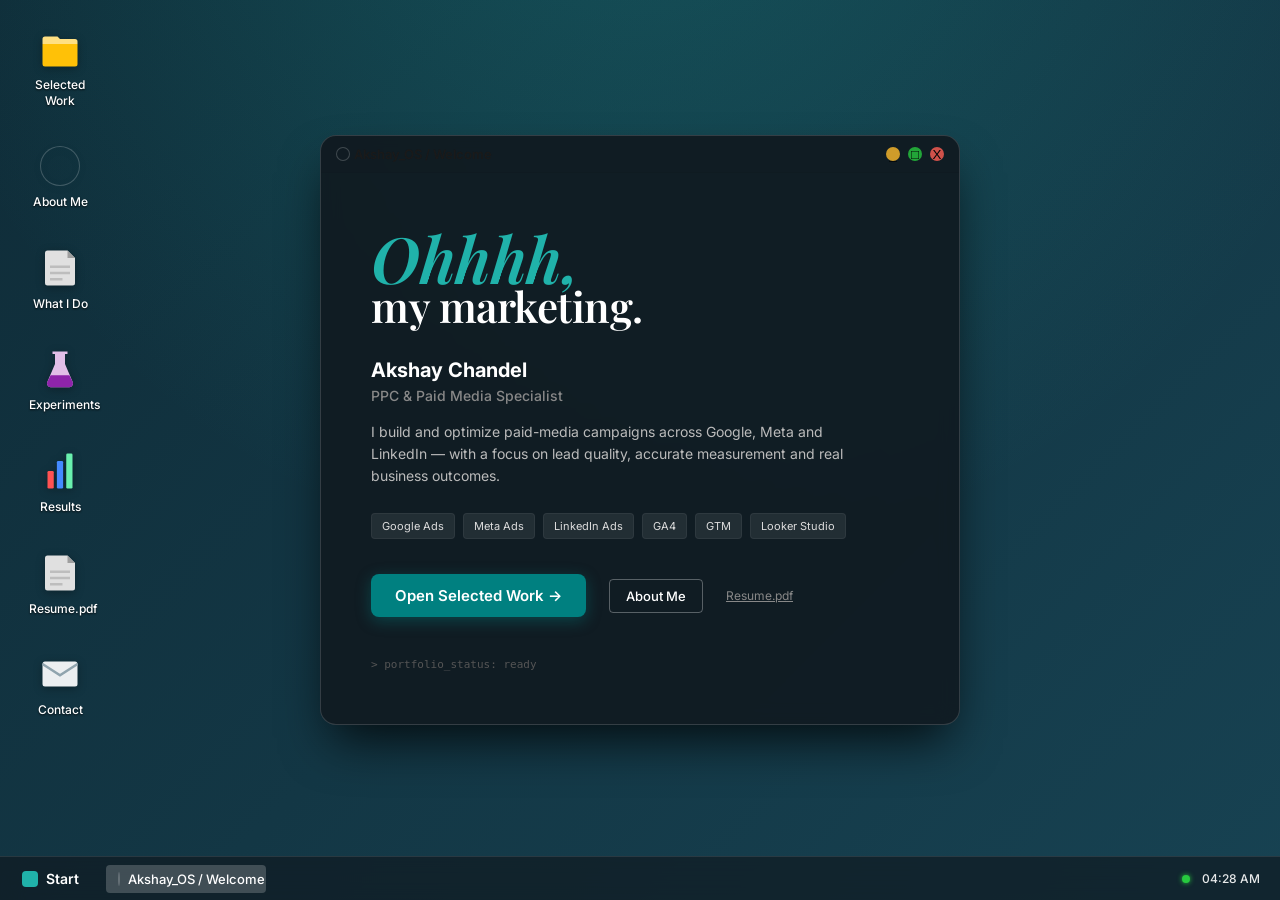
==== index.html @ 132f3310 "Initial commit" ====
<!DOCTYPE html>
<html lang="en">
<head>
  <meta charset="UTF-8">
  <meta name="viewport" content="width=device-width, initial-scale=1.0">
  <title>Akshay Chandel OS — PPC & Paid Media Specialist</title>
  <link rel="stylesheet" href="style.css">
</head>
<body>
  
  <!-- Mobile OS (Hidden on Desktop) -->
  <div id="mobile-os">
    
    <div class="mobile-hero">
      <h1 class="mobile-hero-headline">
        <span class="ohhh">Ohhhh,</span>my marketing.
      </h1>
      <div class="mobile-hero-identity">
        <strong>Akshay Chandel</strong>
        <h3>PPC & Paid Media Specialist</h3>
      </div>
      <p class="mobile-hero-bio">
        I build and optimize paid-media campaigns across Google, Meta and LinkedIn — focused on lead quality, accurate measurement and real business outcomes.
      </p>
      <div class="platform-strip mobile-platform-strip">
        <span>Google Ads</span>
        <span>Meta Ads</span>
        <span>LinkedIn Ads</span>
      </div>
    </div>

    <!-- The Javascript will inject the app icons here -->
    <div id="mobile-app-grid"></div>

    <div class="mobile-dock">
      <button class="dock-btn" id="dock-work">
        <div class="icon-img icon-folder" style="margin: 0 auto; width:24px; height:24px;"></div>
        Work
      </button>
      <button class="dock-btn" id="dock-resume">
        <div class="icon-img icon-file" style="margin: 0 auto; width:24px; height:24px;"></div>
        Resume
      </button>
      <button class="dock-btn" id="dock-contact">
        <div class="icon-img icon-contact" style="margin: 0 auto; width:24px; height:24px;"></div>
        Contact
      </button>
    </div>
  </div>



  <div id="desktop">
    <!-- Icons will be injected by app.js -->
  </div>

  <div id="taskbar">
    <button id="start-button">
      <span class="start-icon"></span> Start
    </button>
    <div id="taskbar-windows">
      <!-- Taskbar items injected here -->
    </div>
    <div id="system-tray">
      <div class="tray-icon"></div>
      <div id="clock">12:00 PM</div>
    </div>
  </div>

  <div id="start-menu">
    <div class="start-menu-banner">
      <span><strong>Akshay Chandel</strong> OS</span>
    </div>
    <div class="start-menu-items" id="start-menu-list">
      <!-- Start menu items injected here -->
    </div>
  </div>

  <!-- Template for a generic window -->
  <template id="window-template">
    <div class="window">
      <div class="title-bar">
        <span class="title-bar-text">Title</span>
        <div class="title-bar-controls">
          <button class="minimize-btn">_</button>
          <button class="maximize-btn">□</button>
          <button class="close-btn">X</button>
        </div>
      </div>
      <div class="window-body"></div>
    </div>
  </template>

  <!-- Hero Welcome Dialog Template -->
  <template id="welcome-template">
    <div class="hero-welcome">
      
      <!-- LEFT 60% -->
      <div class="hero-left">
        <h1 class="hero-headline stagger-1">
          <span class="ohhh">Ohhhh,</span> my marketing.
        </h1>
        
        <div class="hero-identity stagger-2">
          <strong>Akshay Chandel</strong>
          <h3>PPC & Paid Media Specialist</h3>
        </div>
        
        <p class="hero-bio stagger-2">
          I build and optimize paid-media campaigns across Google, Meta and LinkedIn — with a focus on lead quality, accurate measurement and real business outcomes.
        </p>
        
        <div class="platform-strip stagger-3">
          <span>Google Ads</span>
          <span>Meta Ads</span>
          <span>LinkedIn Ads</span>
          <span>GA4</span>
          <span>GTM</span>
          <span>Looker Studio</span>
        </div>
        
        <div class="hero-ctas stagger-4">
          <button class="win-btn primary-btn" id="btn-welcome-work">Open Selected Work &rarr;</button>
          <button class="win-btn secondary-btn" id="btn-welcome-about">About Me</button>
          <a href="#" class="resume-link">Resume.pdf</a>
        </div>
        
        <div class="terminal-detail stagger-4">
          > portfolio_status: ready
        </div>
      </div>
      
      </div>
    </div>
  </template>

  <script src="data.js"></script>
  <script src="app.js"></script>
</body>
</html>
---- style.css ----
@import url('https://fonts.googleapis.com/css2?family=Inter:wght@300;400;500;600;700&family=Playfair+Display:ital,wght@0,600;1,600&display=swap');

:root {
  --os-bg: #111b21;
  --os-bg-grad: linear-gradient(135deg, #0d161a 0%, #15252b 100%);
  --os-accent: #008080;
  --os-accent-light: #20b2aa;
  
  --win-bg: rgba(255, 255, 255, 0.95);
  --win-border: rgba(255, 255, 255, 0.2);
  --win-text: #1a1a1a;
  
  --taskbar-bg: rgba(17, 27, 33, 0.7);
  --taskbar-blur: blur(12px);
  --taskbar-text: #ffffff;
  
  --font-ui: 'Inter', -apple-system, BlinkMacSystemFont, sans-serif;
  --radius-sm: 4px;
  --radius-md: 8px;
  --radius-lg: 12px;
  
  --shadow-sm: 0 2px 8px rgba(0,0,0,0.1);
  --shadow-lg: 0 10px 30px rgba(0,0,0,0.25);
}

* {
  box-sizing: border-box;
  margin: 0;
  padding: 0;
}

body {
  font-family: var(--font-ui);
  font-size: 13px;
  background: #174252;
  /* Premium modern background: Soft top glow, deep teal base, and subtle grid */
  background-image: 
    radial-gradient(circle at 50% -20%, rgba(32, 178, 170, 0.25) 0%, transparent 60%),
    linear-gradient(135deg, #0f2c38 0%, #174252 100%),
    linear-gradient(rgba(255, 255, 255, 0.03) 1px, transparent 1px),
    linear-gradient(90deg, rgba(255, 255, 255, 0.03) 1px, transparent 1px);
  background-size: 100% 100%, 100% 100%, 40px 40px, 40px 40px;
  background-position: center top, center, center, center;
  color: var(--taskbar-text);
  overflow: hidden;
  height: 100vh;
  display: flex;
  flex-direction: column;
  user-select: none;
  -webkit-font-smoothing: antialiased;
}

/* --- DESKTOP --- */
#desktop-branding {
  position: absolute;
  bottom: 60px;
  right: 30px;
  text-align: right;
  color: rgba(255, 255, 255, 0.2);
  font-size: 12px;
  line-height: 1.6;
  pointer-events: none;
  font-weight: 300;
}
#desktop-branding strong {
  font-size: 20px;
  display: block;
  margin-bottom: 5px;
  font-weight: 700;
  color: rgba(255, 255, 255, 0.3);
}

#mobile-widget {
  display: none;
}

#desktop {
  flex: 1;
  position: relative;
  padding: 20px;
  display: flex;
  flex-direction: column;
  flex-wrap: wrap;
  align-content: flex-start;
  gap: 20px;
}

/* Custom Icons */
.desktop-icon {
  width: 80px;
  text-align: center;
  cursor: pointer;
  color: white;
  padding: 8px;
  border-radius: var(--radius-sm);
  border: 1px solid transparent;
  transition: background 0.2s, border 0.2s;
}

.desktop-icon:hover {
  background: rgba(255,255,255,0.05);
}

.desktop-icon.selected {
  background: rgba(255,255,255,0.1);
  border: 1px solid rgba(255,255,255,0.2);
}

.desktop-icon .icon-img {
  width: 40px;
  height: 40px;
  margin: 0 auto 8px;
  display: block;
  background-size: contain;
  background-repeat: no-repeat;
  background-position: center;
  filter: drop-shadow(0 2px 4px rgba(0,0,0,0.3));
}

.icon-text-container {
  display: block;
  font-size: 12px;
  font-weight: 500;
  text-shadow: 0 1px 2px rgba(0,0,0,0.8);
  line-height: 1.3;
}

/* Modern SVG Icons - Flat/Dimensional */
.icon-folder { background-image: url('data:image/svg+xml;utf8,<svg xmlns="http://www.w3.org/2000/svg" viewBox="0 0 32 32"><path fill="%23FFC107" d="M30,12H2V28a2,2,0,0,0,2,2H28a2,2,0,0,0,2-2Z"/><path fill="%23FFE082" d="M14,6H4A2,2,0,0,0,2,8v4H30V10a2,2,0,0,0-2-2H16Z"/></svg>'); }
.icon-file { background-image: url('data:image/svg+xml;utf8,<svg xmlns="http://www.w3.org/2000/svg" viewBox="0 0 32 32"><path fill="%23E0E0E0" d="M22,2H6A2,2,0,0,0,4,4V28a2,2,0,0,0,2,2H26a2,2,0,0,0,2-2V8Z"/><path fill="%239E9E9E" d="M28,8H22V2Z"/><rect x="8" y="14" width="16" height="2" fill="%23BDBDBD"/><rect x="8" y="19" width="16" height="2" fill="%23BDBDBD"/><rect x="8" y="24" width="10" height="2" fill="%23BDBDBD"/></svg>'); }
.icon-about { background-image: url('data:image/svg+xml;utf8,<svg xmlns="http://www.w3.org/2000/svg" viewBox="0 0 32 32"><circle cx="16" cy="16" r="14" fill="%234FC3F7"/><circle cx="16" cy="11" r="5" fill="%23FFFFFF"/><path d="M7,25a9,9,0,0,1,18,0Z" fill="%23FFFFFF"/></svg>'); }
.icon-experiments { background-image: url('data:image/svg+xml;utf8,<svg xmlns="http://www.w3.org/2000/svg" viewBox="0 0 32 32"><path fill="%23E1BEE7" d="M26,26,20,12V4h2V2H10V4h2v8L6,26a3,3,0,0,0,2.5,4.5h15A3,3,0,0,0,26,26Z"/><path fill="%238E24AA" d="M8.5,21h15L26,26a3,3,0,0,1-2.5,4.5H8.5A3,3,0,0,1,6,26Z"/></svg>'); }
.icon-results { background-image: url('data:image/svg+xml;utf8,<svg xmlns="http://www.w3.org/2000/svg" viewBox="0 0 32 32"><rect x="6" y="16" width="5" height="14" rx="1" fill="%23FF5252"/><rect x="13.5" y="8" width="5" height="22" rx="1" fill="%23448AFF"/><rect x="21" y="2" width="5" height="28" rx="1" fill="%2369F0AE"/></svg>'); }
.icon-contact { background-image: url('data:image/svg+xml;utf8,<svg xmlns="http://www.w3.org/2000/svg" viewBox="0 0 32 32"><rect x="2" y="6" width="28" height="20" rx="2" fill="%23ECEFF1"/><path d="M2,8l14,9L30,8" fill="none" stroke="%2390A4AE" stroke-width="2"/></svg>'); }

/* --- WINDOW SYSTEM --- */
.window {
  position: absolute;
  background: var(--win-bg);
  border: 1px solid var(--win-border);
  border-radius: var(--radius-md);
  box-shadow: var(--shadow-lg);
  display: none;
  flex-direction: column;
  min-width: 400px;
  min-height: 250px;
  color: var(--win-text);
  overflow: hidden;
  backdrop-filter: blur(10px);
}

.window.active {
  display: flex;
}

.title-bar {
  background: rgba(0, 0, 0, 0.03);
  border-bottom: 1px solid rgba(0,0,0,0.05);
  padding: 10px 15px;
  display: flex;
  justify-content: space-between;
  align-items: center;
  cursor: grab;
}

.title-bar:active {
  cursor: grabbing;
}

.window.inactive .title-bar {
  opacity: 0.6;
}

.title-bar-text {
  font-size: 13px;
  font-weight: 600;
  display: flex;
  align-items: center;
}

.title-bar-controls {
  display: flex;
  gap: 8px;
}

.title-bar-controls button {
  width: 14px;
  height: 14px;
  border-radius: 50%;
  border: none;
  cursor: pointer;
  display: flex;
  justify-content: center;
  align-items: center;
  opacity: 0.8;
  transition: opacity 0.2s;
}

.title-bar-controls button:hover { opacity: 1; }
.close-btn { background-color: #ff5f56; }
.minimize-btn { background-color: #ffbd2e; }
.maximize-btn { background-color: #27c93f; }

.window-body {
  padding: 20px;
  flex: 1;
  overflow-y: auto;
  font-size: 13px;
  line-height: 1.5;
  cursor: text;
  user-select: text;
}

/* --- TASKBAR & START MENU --- */
#taskbar {
  height: 44px;
  background: var(--taskbar-bg);
  backdrop-filter: var(--taskbar-blur);
  border-top: 1px solid rgba(255,255,255,0.1);
  display: flex;
  align-items: center;
  padding: 0 10px;
  gap: 10px;
  z-index: 1000;
  position: relative;
}

#start-button {
  font-weight: 600;
  padding: 6px 12px;
  border-radius: var(--radius-sm);
  background: transparent;
  border: none;
  color: white;
  cursor: pointer;
  font-family: var(--font-ui);
  font-size: 14px;
  display: flex;
  align-items: center;
  gap: 8px;
  transition: background 0.2s;
}

#start-button:hover, #start-button.active {
  background: rgba(255,255,255,0.15);
}

.start-icon {
  width: 16px;
  height: 16px;
  background: var(--os-accent-light);
  border-radius: 4px;
  display: inline-block;
}

#taskbar-windows {
  flex: 1;
  display: flex;
  gap: 6px;
  overflow-x: hidden;
  padding: 0 5px;
}

.taskbar-item {
  padding: 6px 12px;
  border-radius: var(--radius-sm);
  background: transparent;
  color: rgba(255,255,255,0.7);
  cursor: pointer;
  min-width: 100px;
  max-width: 160px;
  white-space: nowrap;
  overflow: hidden;
  text-overflow: ellipsis;
  font-size: 13px;
  display: flex;
  align-items: center;
  gap: 8px;
  transition: background 0.2s, color 0.2s;
}

.taskbar-item:hover {
  background: rgba(255,255,255,0.1);
}

.taskbar-item.active {
  background: rgba(255,255,255,0.2);
  color: white;
  font-weight: 500;
}

.taskbar-icon {
  width: 14px;
  height: 14px;
  display: inline-block;
  background-size: contain;
}

#system-tray {
  display: flex;
  align-items: center;
  padding: 0 10px;
  gap: 12px;
  font-size: 12px;
  font-weight: 500;
  color: rgba(255,255,255,0.9);
}

.tray-icon {
  width: 8px;
  height: 8px;
  background-color: #27c93f; 
  border-radius: 50%;
  box-shadow: 0 0 5px #27c93f;
}

/* Start Menu */
#start-menu {
  position: absolute;
  bottom: 54px;
  left: 10px;
  background: rgba(25, 35, 45, 0.95);
  backdrop-filter: var(--taskbar-blur);
  border: 1px solid rgba(255,255,255,0.1);
  border-radius: var(--radius-md);
  box-shadow: var(--shadow-lg);
  display: none;
  min-width: 240px;
  z-index: 1000;
  overflow: hidden;
}

#start-menu.show {
  display: flex;
  flex-direction: column;
}

.start-menu-banner {
  background: rgba(255,255,255,0.05);
  padding: 15px 20px;
  border-bottom: 1px solid rgba(255,255,255,0.1);
}
.start-menu-banner span {
  font-weight: 300;
  font-size: 15px;
  letter-spacing: 0.5px;
}
.start-menu-banner strong { font-weight: 700; color: var(--os-accent-light); }

.start-menu-items {
  display: flex;
  flex-direction: column;
  padding: 10px 0;
}

.start-menu-item {
  padding: 10px 20px;
  cursor: pointer;
  display: flex;
  align-items: center;
  gap: 12px;
  font-size: 13px;
  color: rgba(255,255,255,0.8);
  transition: background 0.2s, color 0.2s;
}

.start-menu-item .menu-icon {
  width: 18px;
  height: 18px;
  background-size: contain;
  background-repeat: no-repeat;
  background-position: center;
}

.start-menu-item:hover {
  background-color: rgba(255,255,255,0.1);
  color: white;
}

/* --- INNER APP STYLING --- */
h1, h2, h3 { margin-bottom: 12px; font-weight: 600; color: #111; }
h1 { font-size: 18px; }
h2 { font-size: 16px; }
h3 { font-size: 14px; }
p { margin-bottom: 12px; color: #444; }
ul { margin-left: 18px; margin-bottom: 12px; color: #444; }

.file-explorer {
  display: grid;
  grid-template-columns: repeat(auto-fill, minmax(100px, 1fr));
  gap: 20px;
  padding: 10px;
}
.file-item {
  display: flex;
  flex-direction: column;
  align-items: center;
  text-align: center;
  cursor: pointer;
  padding: 10px;
  border-radius: var(--radius-sm);
  transition: background 0.2s;
}
.file-item:hover {
  background-color: rgba(0,0,0,0.05);
}
.file-item .icon-folder {
  width: 50px;
  height: 50px;
  margin-bottom: 8px;
}
.file-item span {
  font-size: 12px;
  word-wrap: break-word;
  max-width: 100%;
  font-weight: 500;
  color: #222;
}

.metric-grid {
  display: grid;
  grid-template-columns: repeat(auto-fill, minmax(140px, 1fr));
  gap: 15px;
  margin-bottom: 20px;
}
.metric-card {
  border: 1px solid rgba(0,0,0,0.08);
  padding: 15px;
  border-radius: var(--radius-md);
  text-align: center;
  background: #fff;
  box-shadow: var(--shadow-sm);
}
.metric-card .value {
  font-weight: 700;
  font-size: 20px;
  color: var(--os-accent);
  margin: 5px 0;
}

.win-btn {
  background: var(--os-accent);
  border: none;
  border-radius: var(--radius-sm);
  padding: 8px 16px;
  cursor: pointer;
  font-family: var(--font-ui);
  font-size: 13px;
  font-weight: 500;
  color: white;
  margin-right: 8px;
  transition: opacity 0.2s;
}
.win-btn:hover { opacity: 0.9; }

input, textarea {
  font-family: var(--font-ui);
  font-size: 13px;
  border: 1px solid rgba(0,0,0,0.2);
  border-radius: var(--radius-sm);
  padding: 8px;
  background: white;
  margin-bottom: 12px;
  outline: none;
  transition: border-color 0.2s;
}
input:focus, textarea:focus { border-color: var(--os-accent); }

.icon-about {
  background: url('../profile-pic%20(2).png') no-repeat center;
  background-size: cover;
  border-radius: 50%;
  border: 1px solid rgba(255, 255, 255, 0.2);
}

/* --- CUSTOM LARGE CURSOR (Desktop Only) --- */
@media (min-width: 769px) {

  body {
    cursor: url('data:image/svg+xml;utf8,<svg width="32" height="32" viewBox="0 0 32 32" xmlns="http://www.w3.org/2000/svg"><path d="M5 2L15 28L18 18L28 15L5 2Z" fill="black" stroke="white" stroke-width="2"/></svg>'), auto;
  }
  
  .desktop-icon, .taskbar-item, #start-button, .start-menu-item, .file-item, .win-btn, button, a, .title-bar-controls button {
    cursor: url('data:image/svg+xml;utf8,<svg width="32" height="32" viewBox="0 0 32 32" xmlns="http://www.w3.org/2000/svg"><path d="M12 2C12 1.4 12.4 1 13 1C13.6 1 14 1.4 14 2V8H16C16.6 8 17 8.4 17 9V10H19C19.6 10 20 10.4 20 11V12H22C22.6 12 23 12.4 23 13V19C23 22.3 20.3 25 17 25H10C6.1 25 3 21.9 3 18V9C3 8.4 3.4 8 4 8C4.6 8 5 8.4 5 9V14C5 14.6 5.4 15 6 15C6.6 15 7 14.6 7 14V3C7 2.4 7.4 2 8 2C8.6 2 9 2.4 9 3V2Z" fill="black" stroke="white" stroke-width="2"/></svg>') 10 2, pointer;
  }
}

#mobile-os { display: none; }

/* --- HERO WELCOME WINDOW --- */
.hero-window {
  width: 50vw !important;
  height: auto !important;
  min-width: 600px !important;
  max-width: 800px !important;
  background: rgba(17, 27, 33, 0.92) !important;
  border: 1px solid rgba(255,255,255,0.15) !important;
  box-shadow: 0 25px 50px -12px rgba(0, 0, 0, 0.8) !important;
  border-radius: 16px !important;
}

.hero-window .window-body {
  padding: 0 !important;
  display: flex;
  height: 100%;
}

.hero-welcome {
  display: flex;
  width: 100%;
  height: 100%;
  color: white;
}

/* Animations */
@keyframes slideUpFade {
  from { opacity: 0; transform: translateY(20px); }
  to { opacity: 1; transform: translateY(0); }
}

.hero-welcome .stagger-1 { opacity: 0; animation: slideUpFade 0.6s ease-out 0.4s forwards; }
.hero-welcome .stagger-2 { opacity: 0; animation: slideUpFade 0.6s ease-out 0.6s forwards; }
.hero-welcome .stagger-3 { opacity: 0; animation: slideUpFade 0.6s ease-out 0.8s forwards; }
.hero-welcome .stagger-4 { opacity: 0; animation: slideUpFade 0.6s ease-out 1.0s forwards; }

.hero-left {
  flex: 1;
  padding: 50px;
  display: flex;
  flex-direction: column;
  justify-content: center;
}

/* Typography */
.hero-headline {
  font-family: 'Playfair Display', serif;
  font-size: 42px;
  line-height: 1.1;
  font-weight: 600;
  margin-bottom: 25px;
  color: white;
  letter-spacing: -0.5px;
}

.hero-headline .ohhh {
  font-size: 64px;
  display: block;
  color: var(--os-accent-light);
  font-style: italic;
  margin-bottom: -10px;
}

.hero-identity {
  margin-bottom: 15px;
}

.hero-identity strong {
  font-size: 20px;
  display: block;
  color: white;
}

.hero-identity h3 {
  font-size: 14px;
  color: #888;
  font-weight: 500;
  margin-bottom: 0;
  font-family: var(--font-ui);
}

.hero-bio {
  color: #bbb;
  font-size: 14px;
  line-height: 1.6;
  max-width: 90%;
  margin-bottom: 25px;
}

/* Platform Strip */
.platform-strip {
  display: flex;
  gap: 8px;
  flex-wrap: wrap;
  margin-bottom: 35px;
}

.platform-strip span {
  background: rgba(255,255,255,0.08);
  padding: 4px 10px;
  border-radius: 4px;
  font-size: 11px;
  color: #ddd;
  border: 1px solid rgba(255,255,255,0.05);
}

/* CTAs */
.hero-ctas {
  display: flex;
  align-items: center;
  gap: 15px;
  margin-bottom: auto;
}

.primary-btn {
  background: var(--os-accent);
  font-size: 15px;
  padding: 12px 24px;
  border-radius: 8px;
  font-weight: 600;
  box-shadow: 0 4px 15px rgba(0, 128, 128, 0.4);
  transition: all 0.2s;
}

.primary-btn:hover {
  background: var(--os-accent-light);
  transform: translateY(-2px);
  box-shadow: 0 6px 20px rgba(0, 128, 128, 0.6);
}

.secondary-btn {
  background: transparent;
  border: 1px solid rgba(255,255,255,0.3);
  color: white;
}

.secondary-btn:hover {
  background: rgba(255,255,255,0.1);
  opacity: 1;
}

.resume-link {
  color: #888;
  font-size: 12px;
  text-decoration: underline;
}

.resume-link:hover {
  color: white;
}

.terminal-detail {
  font-family: monospace;
  font-size: 11px;
  color: #555;
  margin-top: 40px;
}




/* --- MOBILE OS STYLING (Phones) --- */
@media (max-width: 768px) {
  
  body {
    background: #174252;
    background-image: 
      radial-gradient(circle at 50% -10%, rgba(32, 178, 170, 0.2) 0%, transparent 70%),
      linear-gradient(135deg, #0f2c38 0%, #174252 100%),
      linear-gradient(rgba(255, 255, 255, 0.03) 1px, transparent 1px),
      linear-gradient(90deg, rgba(255, 255, 255, 0.03) 1px, transparent 1px);
    background-size: 100% 100%, 100% 100%, 40px 40px, 40px 40px;
  }

  #desktop-branding { display: none; }
  
  #mobile-os {
    display: flex;
    flex-direction: column;
    min-height: 100vh;
    width: 100%;
    padding: 20px;
    box-sizing: border-box;
    overflow-y: auto;
    padding-bottom: 100px; /* space for dock */
  }

  .mobile-status-bar {
    display: flex;
    justify-content: space-between;
    font-size: 11px;
    color: #888;
    margin-bottom: 30px;
    font-weight: 500;
  }

  .mobile-hero {
    margin-bottom: 30px;
  }

  .mobile-hero-headline {
    font-family: 'Playfair Display', serif;
    font-size: 32px;
    line-height: 1.1;
    font-weight: 600;
    margin-bottom: 20px;
    color: white;
    letter-spacing: -0.5px;
  }

  .mobile-hero-headline .ohhh {
    font-size: 48px;
    display: block;
    color: var(--os-accent-light);
    font-style: italic;
    margin-bottom: -5px;
  }

  .mobile-hero-identity {
    margin-bottom: 15px;
  }

  .mobile-hero-identity strong {
    font-size: 18px;
    color: white;
    display: block;
  }

  .mobile-hero-identity h3 {
    font-size: 14px;
    color: var(--os-accent-light);
    font-weight: 500;
    margin-bottom: 0;
  }

  .mobile-hero-bio {
    color: #bbb;
    font-size: 14px;
    line-height: 1.5;
    margin-bottom: 20px;
  }

  .mobile-platform-strip {
    margin-bottom: 25px;
    gap: 6px;
  }

  .mobile-platform-strip span {
    font-size: 10px;
    padding: 4px 8px;
  }

  .mobile-cta {
    width: 100%;
    padding: 15px;
    font-size: 16px;
  }

  #mobile-app-grid {
    display: grid;
    grid-template-columns: repeat(3, 1fr);
    gap: 15px 10px;
    margin-bottom: 20px;
  }

  #mobile-app-grid .desktop-icon {
    position: relative !important;
    left: auto !important;
    top: auto !important;
    width: auto;
    margin-bottom: 0;
  }

  #mobile-app-grid .icon-img {
    width: 48px;
    height: 48px;
  }

  #mobile-app-grid .icon-text-container {
    font-size: 11px;
    margin-top: 5px;
  }

  .mobile-dock {
    position: fixed;
    bottom: 20px;
    left: 20px;
    right: 20px;
    background: rgba(17, 27, 33, 0.85);
    backdrop-filter: blur(15px);
    -webkit-backdrop-filter: blur(15px);
    border: 1px solid rgba(255,255,255,0.1);
    border-radius: 20px;
    display: flex;
    justify-content: space-around;
    padding: 10px 15px;
    z-index: 999;
    box-shadow: 0 10px 30px rgba(0,0,0,0.5);
  }

  .dock-btn {
    background: none;
    border: none;
    color: white;
    font-size: 10px;
    font-family: var(--font-ui);
    display: flex;
    flex-direction: column;
    align-items: center;
    gap: 5px;
  }

  #desktop { display: none; }
  /* Taskbar goes away on mobile OS home screen */
  #taskbar { display: none; }
  #start-menu { display: none !important; }

  /* Mobile Sheets instead of Windows */
  .window {
    position: fixed !important;
    top: 0 !important;
    left: 0 !important;
    width: 100% !important;
    height: 100% !important;
    border-radius: 0;
    border: none;
    z-index: 2000 !important;
    background: #fff;
  }
  
  .title-bar {
    background: #fff;
    border-bottom: 1px solid rgba(0,0,0,0.1);
    color: #111;
    padding: 15px;
  }
  
  .title-bar-controls {
    /* Only show close button on mobile sheet */
  }
  .minimize-btn, .maximize-btn { display: none; }
  
  .window-body {
    padding: 20px;
  }
}
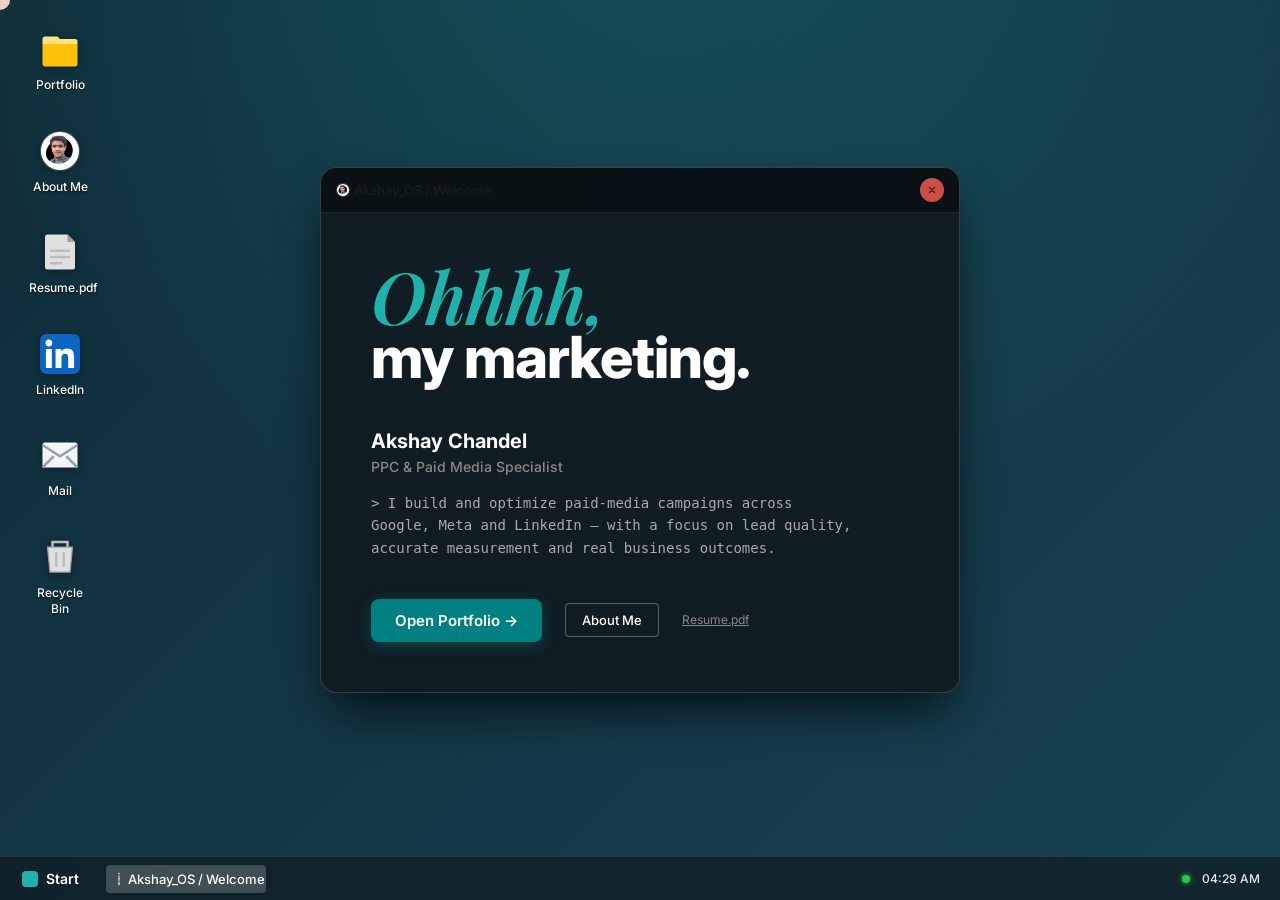
==== commit da5b74ed: "Refine mobile hero, update desktop bio, and redesign Ad Creatives gallery" ====
--- a/index.html
+++ b/index.html
@@ -7,45 +7,39 @@
   <link rel="stylesheet" href="style.css">
 </head>
 <body>
+  <!-- Custom dynamic cursor -->
+  <div id="custom-cursor"></div>
   
   <!-- Mobile OS (Hidden on Desktop) -->
   <div id="mobile-os">
     
     <div class="mobile-hero">
-      <h1 class="mobile-hero-headline">
-        <span class="ohhh">Ohhhh,</span>my marketing.
-      </h1>
+      <div class="mobile-profile-label">AKSHAY_OS / PROFILE</div>
+      
       <div class="mobile-hero-identity">
         <strong>Akshay Chandel</strong>
         <h3>PPC & Paid Media Specialist</h3>
       </div>
+      
       <p class="mobile-hero-bio">
-        I build and optimize paid-media campaigns across Google, Meta and LinkedIn — focused on lead quality, accurate measurement and real business outcomes.
+        I build and optimize paid-media campaigns across Google, Meta and LinkedIn — with a focus on lead quality, accurate measurement and real business outcomes.
       </p>
+      
       <div class="platform-strip mobile-platform-strip">
         <span>Google Ads</span>
         <span>Meta Ads</span>
         <span>LinkedIn Ads</span>
+        <span>GA4</span>
+        <span>Tag Manager</span>
+        <span>Looker Studio</span>
+        <span>AI Tools</span>
       </div>
+      
+      <hr class="mobile-divider">
     </div>
 
     <!-- The Javascript will inject the app icons here -->
     <div id="mobile-app-grid"></div>
-
-    <div class="mobile-dock">
-      <button class="dock-btn" id="dock-work">
-        <div class="icon-img icon-folder" style="margin: 0 auto; width:24px; height:24px;"></div>
-        Work
-      </button>
-      <button class="dock-btn" id="dock-resume">
-        <div class="icon-img icon-file" style="margin: 0 auto; width:24px; height:24px;"></div>
-        Resume
-      </button>
-      <button class="dock-btn" id="dock-contact">
-        <div class="icon-img icon-contact" style="margin: 0 auto; width:24px; height:24px;"></div>
-        Contact
-      </button>
-    </div>
   </div>
 
 
@@ -82,9 +76,9 @@
       <div class="title-bar">
         <span class="title-bar-text">Title</span>
         <div class="title-bar-controls">
-          <button class="minimize-btn">_</button>
-          <button class="maximize-btn">□</button>
-          <button class="close-btn">X</button>
+          <button class="minimize-btn"><svg viewBox="0 0 10 10" width="10" height="10"><rect fill="currentColor" x="1" y="4.5" width="8" height="1.5"/></svg></button>
+          <button class="maximize-btn"><svg viewBox="0 0 10 10" width="10" height="10"><path fill="none" stroke="currentColor" stroke-width="1.5" d="M1.5 1.5h7v7h-7z"/></svg></button>
+          <button class="close-btn"><svg viewBox="0 0 10 10" width="10" height="10"><path fill="none" stroke="currentColor" stroke-width="1.5" stroke-linecap="round" d="M2.5 2.5l5 5M7.5 2.5l-5 5"/></svg></button>
         </div>
       </div>
       <div class="window-body"></div>
@@ -98,7 +92,8 @@
       <!-- LEFT 60% -->
       <div class="hero-left">
         <h1 class="hero-headline stagger-1">
-          <span class="ohhh">Ohhhh,</span> my marketing.
+          <span class="ohhh">Ohhhh,</span>
+          <span class="my-marketing">my marketing.</span>
         </h1>
         
         <div class="hero-identity stagger-2">
@@ -107,26 +102,13 @@
         </div>
         
         <p class="hero-bio stagger-2">
-          I build and optimize paid-media campaigns across Google, Meta and LinkedIn — with a focus on lead quality, accurate measurement and real business outcomes.
+          &gt; I build and optimize paid-media campaigns across Google, Meta and LinkedIn — with a focus on lead quality, accurate measurement and real business outcomes.
         </p>
         
-        <div class="platform-strip stagger-3">
-          <span>Google Ads</span>
-          <span>Meta Ads</span>
-          <span>LinkedIn Ads</span>
-          <span>GA4</span>
-          <span>GTM</span>
-          <span>Looker Studio</span>
-        </div>
-        
         <div class="hero-ctas stagger-4">
-          <button class="win-btn primary-btn" id="btn-welcome-work">Open Selected Work &rarr;</button>
+          <button class="win-btn primary-btn" id="btn-welcome-work">Open Portfolio &rarr;</button>
           <button class="win-btn secondary-btn" id="btn-welcome-about">About Me</button>
-          <a href="#" class="resume-link">Resume.pdf</a>
-        </div>
-        
-        <div class="terminal-detail stagger-4">
-          > portfolio_status: ready
+          <a href="#" class="resume-link" id="btn-welcome-resume">Resume.pdf</a>
         </div>
       </div>
       
--- a/style.css
+++ b/style.css
@@ -32,6 +32,43 @@
 body {
   font-family: var(--font-ui);
   font-size: 13px;
+}
+
+@media (pointer: fine) {
+  * {
+    cursor: none !important;
+  }
+}
+
+#custom-cursor {
+  position: fixed;
+  top: 0;
+  left: 0;
+  width: 20px;
+  height: 20px;
+  background-color: white;
+  border-radius: 50%;
+  pointer-events: none;
+  z-index: 9999999;
+  mix-blend-mode: difference;
+  transform: translate(-50%, -50%);
+  transition: width 0.15s ease, height 0.15s ease, background-color 0.15s ease;
+  display: none;
+}
+
+@media (pointer: fine) {
+  #custom-cursor {
+    display: block;
+  }
+}
+
+#custom-cursor.hovering {
+  width: 40px;
+  height: 40px;
+  background-color: rgba(255, 255, 255, 0.8);
+}
+
+body {
   background: #174252;
   /* Premium modern background: Soft top glow, deep teal base, and subtle grid */
   background-image: 
@@ -78,11 +115,11 @@
   flex: 1;
   position: relative;
   padding: 20px;
-  display: flex;
-  flex-direction: column;
-  flex-wrap: wrap;
+  display: grid;
+  grid-template-columns: min-content;
+  gap: 20px;
   align-content: flex-start;
-  gap: 20px;
+  justify-content: flex-start;
 }
 
 /* Custom Icons */
@@ -129,9 +166,11 @@
 .icon-folder { background-image: url('data:image/svg+xml;utf8,<svg xmlns="http://www.w3.org/2000/svg" viewBox="0 0 32 32"><path fill="%23FFC107" d="M30,12H2V28a2,2,0,0,0,2,2H28a2,2,0,0,0,2-2Z"/><path fill="%23FFE082" d="M14,6H4A2,2,0,0,0,2,8v4H30V10a2,2,0,0,0-2-2H16Z"/></svg>'); }
 .icon-file { background-image: url('data:image/svg+xml;utf8,<svg xmlns="http://www.w3.org/2000/svg" viewBox="0 0 32 32"><path fill="%23E0E0E0" d="M22,2H6A2,2,0,0,0,4,4V28a2,2,0,0,0,2,2H26a2,2,0,0,0,2-2V8Z"/><path fill="%239E9E9E" d="M28,8H22V2Z"/><rect x="8" y="14" width="16" height="2" fill="%23BDBDBD"/><rect x="8" y="19" width="16" height="2" fill="%23BDBDBD"/><rect x="8" y="24" width="10" height="2" fill="%23BDBDBD"/></svg>'); }
 .icon-about { background-image: url('data:image/svg+xml;utf8,<svg xmlns="http://www.w3.org/2000/svg" viewBox="0 0 32 32"><circle cx="16" cy="16" r="14" fill="%234FC3F7"/><circle cx="16" cy="11" r="5" fill="%23FFFFFF"/><path d="M7,25a9,9,0,0,1,18,0Z" fill="%23FFFFFF"/></svg>'); }
-.icon-experiments { background-image: url('data:image/svg+xml;utf8,<svg xmlns="http://www.w3.org/2000/svg" viewBox="0 0 32 32"><path fill="%23E1BEE7" d="M26,26,20,12V4h2V2H10V4h2v8L6,26a3,3,0,0,0,2.5,4.5h15A3,3,0,0,0,26,26Z"/><path fill="%238E24AA" d="M8.5,21h15L26,26a3,3,0,0,1-2.5,4.5H8.5A3,3,0,0,1,6,26Z"/></svg>'); }
-.icon-results { background-image: url('data:image/svg+xml;utf8,<svg xmlns="http://www.w3.org/2000/svg" viewBox="0 0 32 32"><rect x="6" y="16" width="5" height="14" rx="1" fill="%23FF5252"/><rect x="13.5" y="8" width="5" height="22" rx="1" fill="%23448AFF"/><rect x="21" y="2" width="5" height="28" rx="1" fill="%2369F0AE"/></svg>'); }
-.icon-contact { background-image: url('data:image/svg+xml;utf8,<svg xmlns="http://www.w3.org/2000/svg" viewBox="0 0 32 32"><rect x="2" y="6" width="28" height="20" rx="2" fill="%23ECEFF1"/><path d="M2,8l14,9L30,8" fill="none" stroke="%2390A4AE" stroke-width="2"/></svg>'); }
+.icon-creatives { background-image: url('data:image/svg+xml;utf8,<svg xmlns="http://www.w3.org/2000/svg" viewBox="0 0 32 32"><rect x="4" y="6" width="24" height="18" rx="2" fill="%23ECEFF1"/><path d="M4 18l6-6 6 6 4-4 4 4v4H4z" fill="%23CFD8DC"/><circle cx="10" cy="12" r="2" fill="%23FFAB91"/><rect x="2" y="24" width="28" height="4" rx="1" fill="%23546E7A"/></svg>'); }
+.icon-landing { background-image: url('data:image/svg+xml;utf8,<svg xmlns="http://www.w3.org/2000/svg" viewBox="0 0 32 32"><rect x="2" y="4" width="28" height="24" rx="2" fill="%23ECEFF1"/><rect x="2" y="4" width="28" height="6" rx="2" fill="%23CFD8DC"/><circle cx="6" cy="7" r="1.5" fill="%23F44336"/><circle cx="10" cy="7" r="1.5" fill="%23FFEB3B"/><circle cx="14" cy="7" r="1.5" fill="%234CAF50"/><rect x="6" y="14" width="20" height="4" fill="%2390A4AE"/><rect x="6" y="20" width="12" height="2" fill="%23B0BEC5"/><rect x="6" y="24" width="16" height="2" fill="%23B0BEC5"/></svg>'); }
+.icon-linkedin { background-image: url('data:image/svg+xml;utf8,<svg xmlns="http://www.w3.org/2000/svg" viewBox="0 0 24 24"><rect x="0" y="0" width="24" height="24" rx="4" fill="%230a66c2"/><path fill="%23ffffff" d="M7.119 20.452H3.554V9h3.565v11.452zM5.337 7.433c-1.144 0-2.063-.926-2.063-2.065 0-1.138.92-2.063 2.063-2.063 1.14 0 2.064.925 2.064 2.063 0 1.139-.925 2.065-2.064 2.065zm15.11 13.019h-3.554v-5.569c0-1.328-.027-3.037-1.852-3.037-1.853 0-2.136 1.445-2.136 2.939v5.667H9.351V9h3.414v1.561h.046c.477-.9 1.637-1.85 3.37-1.85 3.601 0 4.267 2.37 4.267 5.455v6.286z"/></svg>'); }
+.icon-mail { background-image: url('data:image/svg+xml;utf8,<svg xmlns="http://www.w3.org/2000/svg" viewBox="0 0 32 32"><rect x="2" y="6" width="28" height="20" rx="2" fill="%23F5F5F5"/><path d="M2,8l14,9L30,8" fill="none" stroke="%2390A4AE" stroke-width="2"/><path d="M2,26l9-9M30,26l-9-9" fill="none" stroke="%2390A4AE" stroke-width="2"/></svg>'); }
+.icon-recycle { background-image: url('data:image/svg+xml;utf8,<svg xmlns="http://www.w3.org/2000/svg" viewBox="0 0 32 32"><path d="M10,8V4h12v4" fill="none" stroke="%23BDBDBD" stroke-width="2"/><path d="M6,8H26l-2,20H8Z" fill="%23E0E0E0" stroke="%239E9E9E" stroke-width="1"/><rect x="12" y="12" width="2" height="12" fill="%23BDBDBD"/><rect x="18" y="12" width="2" height="12" fill="%23BDBDBD"/></svg>'); }
 
 /* --- WINDOW SYSTEM --- */
 .window {
@@ -180,12 +219,12 @@
 
 .title-bar-controls {
   display: flex;
-  gap: 8px;
+  gap: 10px;
 }
 
 .title-bar-controls button {
-  width: 14px;
-  height: 14px;
+  width: 24px;
+  height: 24px;
   border-radius: 50%;
   border: none;
   cursor: pointer;
@@ -193,10 +232,17 @@
   justify-content: center;
   align-items: center;
   opacity: 0.8;
-  transition: opacity 0.2s;
-}
-
-.title-bar-controls button:hover { opacity: 1; }
+  transition: opacity 0.2s, transform 0.1s;
+  font-size: 13px;
+  font-family: monospace;
+  font-weight: 700;
+  color: rgba(0,0,0,0.6);
+}
+
+.title-bar-controls button:hover { 
+  opacity: 1; 
+  transform: scale(1.05);
+}
 .close-btn { background-color: #ff5f56; }
 .minimize-btn { background-color: #ffbd2e; }
 .maximize-btn { background-color: #27c93f; }
@@ -209,6 +255,32 @@
   line-height: 1.5;
   cursor: text;
   user-select: text;
+}
+
+/* Custom Scrollbars */
+::-webkit-scrollbar {
+  width: 8px;
+  height: 8px;
+}
+::-webkit-scrollbar-track {
+  background: rgba(0,0,0,0.03); 
+  border-radius: 4px;
+}
+::-webkit-scrollbar-thumb {
+  background: rgba(0,0,0,0.2); 
+  border-radius: 4px;
+}
+::-webkit-scrollbar-thumb:hover {
+  background: rgba(0,0,0,0.4); 
+}
+.hero-window ::-webkit-scrollbar-track {
+  background: rgba(255,255,255,0.05); 
+}
+.hero-window ::-webkit-scrollbar-thumb {
+  background: rgba(255,255,255,0.2); 
+}
+.hero-window ::-webkit-scrollbar-thumb:hover {
+  background: rgba(255,255,255,0.4); 
 }
 
 /* --- TASKBAR & START MENU --- */
@@ -467,7 +539,7 @@
 input:focus, textarea:focus { border-color: var(--os-accent); }
 
 .icon-about {
-  background: url('../profile-pic%20(2).png') no-repeat center;
+  background: url('public/images/avatar.png') no-repeat center;
   background-size: cover;
   border-radius: 50%;
   border: 1px solid rgba(255, 255, 255, 0.2);
@@ -499,6 +571,16 @@
   border-radius: 16px !important;
 }
 
+.hero-window .title-bar {
+  background: rgba(0, 0, 0, 0.4);
+  border-bottom: 1px solid rgba(255, 255, 255, 0.08);
+}
+
+.hero-window .minimize-btn,
+.hero-window .maximize-btn {
+  display: none !important;
+}
+
 .hero-window .window-body {
   padding: 0 !important;
   display: flex;
@@ -533,21 +615,27 @@
 
 /* Typography */
 .hero-headline {
+  margin-bottom: 40px;
+}
+
+.hero-headline .ohhh {
   font-family: 'Playfair Display', serif;
-  font-size: 42px;
-  line-height: 1.1;
-  font-weight: 600;
-  margin-bottom: 25px;
-  color: white;
-  letter-spacing: -0.5px;
-}
-
-.hero-headline .ohhh {
-  font-size: 64px;
-  display: block;
+  font-size: 72px;
   color: var(--os-accent-light);
   font-style: italic;
-  margin-bottom: -10px;
+  display: block;
+  line-height: 0.9;
+  margin-bottom: 0px;
+}
+
+.hero-headline .my-marketing {
+  font-family: var(--font-primary);
+  font-size: 58px;
+  font-weight: 800;
+  color: white;
+  display: block;
+  line-height: 1;
+  letter-spacing: -1px;
 }
 
 .hero-identity {
@@ -569,28 +657,12 @@
 }
 
 .hero-bio {
-  color: #bbb;
+  color: #aaa;
   font-size: 14px;
+  font-family: monospace;
   line-height: 1.6;
   max-width: 90%;
-  margin-bottom: 25px;
-}
-
-/* Platform Strip */
-.platform-strip {
-  display: flex;
-  gap: 8px;
-  flex-wrap: wrap;
-  margin-bottom: 35px;
-}
-
-.platform-strip span {
-  background: rgba(255,255,255,0.08);
-  padding: 4px 10px;
-  border-radius: 4px;
-  font-size: 11px;
-  color: #ddd;
-  border: 1px solid rgba(255,255,255,0.05);
+  margin-bottom: 40px;
 }
 
 /* CTAs */
@@ -671,7 +743,6 @@
     padding: 20px;
     box-sizing: border-box;
     overflow-y: auto;
-    padding-bottom: 100px; /* space for dock */
   }
 
   .mobile-status-bar {
@@ -679,44 +750,43 @@
     justify-content: space-between;
     font-size: 11px;
     color: #888;
-    margin-bottom: 30px;
+    margin-bottom: 20px;
     font-weight: 500;
   }
 
   .mobile-hero {
-    margin-bottom: 30px;
-  }
-
-  .mobile-hero-headline {
+    margin-bottom: 20px;
+    display: flex;
+    flex-direction: column;
+    padding-top: 10px;
+  }
+
+  .mobile-profile-label {
+    font-family: monospace;
+    font-size: 10px;
+    color: var(--os-accent-light);
+    text-transform: uppercase;
+    letter-spacing: 1.5px;
+    margin-bottom: 12px;
+    opacity: 0.8;
+  }
+
+  .mobile-hero-identity {
+    margin-bottom: 16px;
+  }
+
+  .mobile-hero-identity strong {
     font-family: 'Playfair Display', serif;
-    font-size: 32px;
-    line-height: 1.1;
-    font-weight: 600;
-    margin-bottom: 20px;
-    color: white;
-    letter-spacing: -0.5px;
-  }
-
-  .mobile-hero-headline .ohhh {
-    font-size: 48px;
-    display: block;
-    color: var(--os-accent-light);
-    font-style: italic;
-    margin-bottom: -5px;
-  }
-
-  .mobile-hero-identity {
-    margin-bottom: 15px;
-  }
-
-  .mobile-hero-identity strong {
-    font-size: 18px;
+    font-size: 28px;
     color: white;
     display: block;
+    line-height: 1.2;
+    font-weight: 600;
+    margin-bottom: 4px;
   }
 
   .mobile-hero-identity h3 {
-    font-size: 14px;
+    font-size: 13px;
     color: var(--os-accent-light);
     font-weight: 500;
     margin-bottom: 0;
@@ -726,17 +796,29 @@
     color: #bbb;
     font-size: 14px;
     line-height: 1.5;
+    margin-bottom: 30px;
+  }
+
+  .mobile-platform-strip {
     margin-bottom: 20px;
-  }
-
-  .mobile-platform-strip {
-    margin-bottom: 25px;
     gap: 6px;
+    display: flex;
+    flex-wrap: wrap;
   }
 
   .mobile-platform-strip span {
     font-size: 10px;
     padding: 4px 8px;
+    background: transparent;
+    border: 1px solid rgba(255, 255, 255, 0.15);
+    border-radius: 4px;
+    color: #c4d4d8;
+  }
+
+  .mobile-divider {
+    border: none;
+    border-top: 1px solid rgba(255, 255, 255, 0.08);
+    margin: 5px 0 20px 0;
   }
 
   .mobile-cta {
@@ -749,7 +831,7 @@
     display: grid;
     grid-template-columns: repeat(3, 1fr);
     gap: 15px 10px;
-    margin-bottom: 20px;
+    margin-bottom: 0px;
   }
 
   #mobile-app-grid .desktop-icon {
@@ -768,35 +850,6 @@
   #mobile-app-grid .icon-text-container {
     font-size: 11px;
     margin-top: 5px;
-  }
-
-  .mobile-dock {
-    position: fixed;
-    bottom: 20px;
-    left: 20px;
-    right: 20px;
-    background: rgba(17, 27, 33, 0.85);
-    backdrop-filter: blur(15px);
-    -webkit-backdrop-filter: blur(15px);
-    border: 1px solid rgba(255,255,255,0.1);
-    border-radius: 20px;
-    display: flex;
-    justify-content: space-around;
-    padding: 10px 15px;
-    z-index: 999;
-    box-shadow: 0 10px 30px rgba(0,0,0,0.5);
-  }
-
-  .dock-btn {
-    background: none;
-    border: none;
-    color: white;
-    font-size: 10px;
-    font-family: var(--font-ui);
-    display: flex;
-    flex-direction: column;
-    align-items: center;
-    gap: 5px;
   }
 
   #desktop { display: none; }
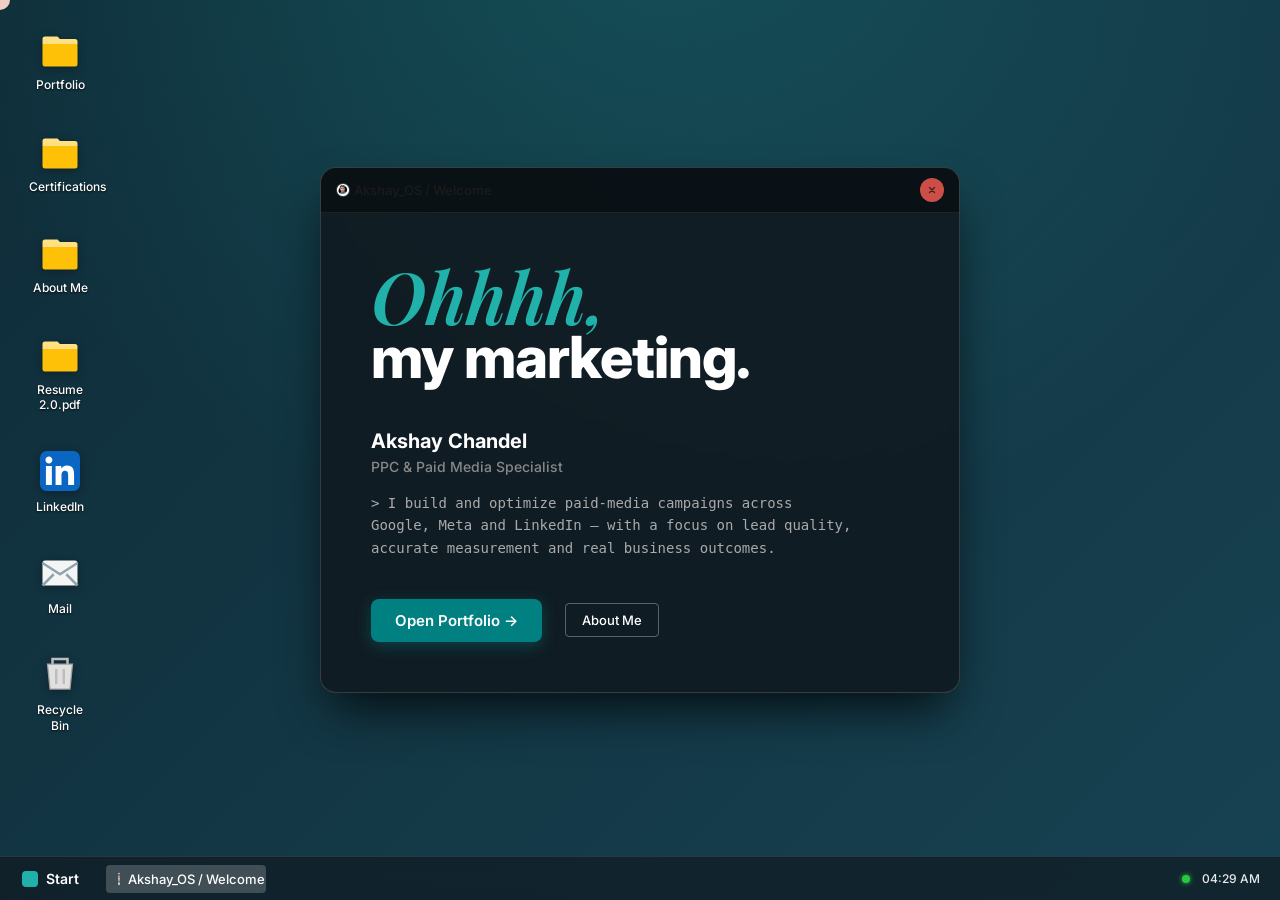
==== commit 4c0d3678: "Optimize mobile UX, fix resume download, update certs and about me copy" ====
--- a/index.html
+++ b/index.html
@@ -108,7 +108,6 @@
         <div class="hero-ctas stagger-4">
           <button class="win-btn primary-btn" id="btn-welcome-work">Open Portfolio &rarr;</button>
           <button class="win-btn secondary-btn" id="btn-welcome-about">About Me</button>
-          <a href="#" class="resume-link" id="btn-welcome-resume">Resume.pdf</a>
         </div>
       </div>
       
--- a/style.css
+++ b/style.css
@@ -183,6 +183,8 @@
   flex-direction: column;
   min-width: 400px;
   min-height: 250px;
+  max-width: 90vw;
+  max-height: 80vh;
   color: var(--win-text);
   overflow: hidden;
   backdrop-filter: blur(10px);
@@ -246,6 +248,26 @@
 .close-btn { background-color: #ff5f56; }
 .minimize-btn { background-color: #ffbd2e; }
 .maximize-btn { background-color: #27c93f; }
+
+@media (max-width: 768px) {
+  .title-bar-controls .minimize-btn,
+  .title-bar-controls .maximize-btn {
+    display: none !important;
+  }
+  
+  .window {
+    min-width: 0 !important;
+    min-height: 0 !important;
+    width: 92vw !important;
+    height: max-content !important;
+    border-radius: 16px !important;
+  }
+  
+  .window-body {
+    flex: 1 !important;
+    /* Height max-content removed to allow scrolling on long content */
+  }
+}
 
 .window-body {
   padding: 20px;
@@ -539,7 +561,7 @@
 input:focus, textarea:focus { border-color: var(--os-accent); }
 
 .icon-about {
-  background: url('public/images/avatar.png') no-repeat center;
+  background: url('public/images/profile-pic.png') no-repeat center;
   background-size: cover;
   border-radius: 50%;
   border: 1px solid rgba(255, 255, 255, 0.2);
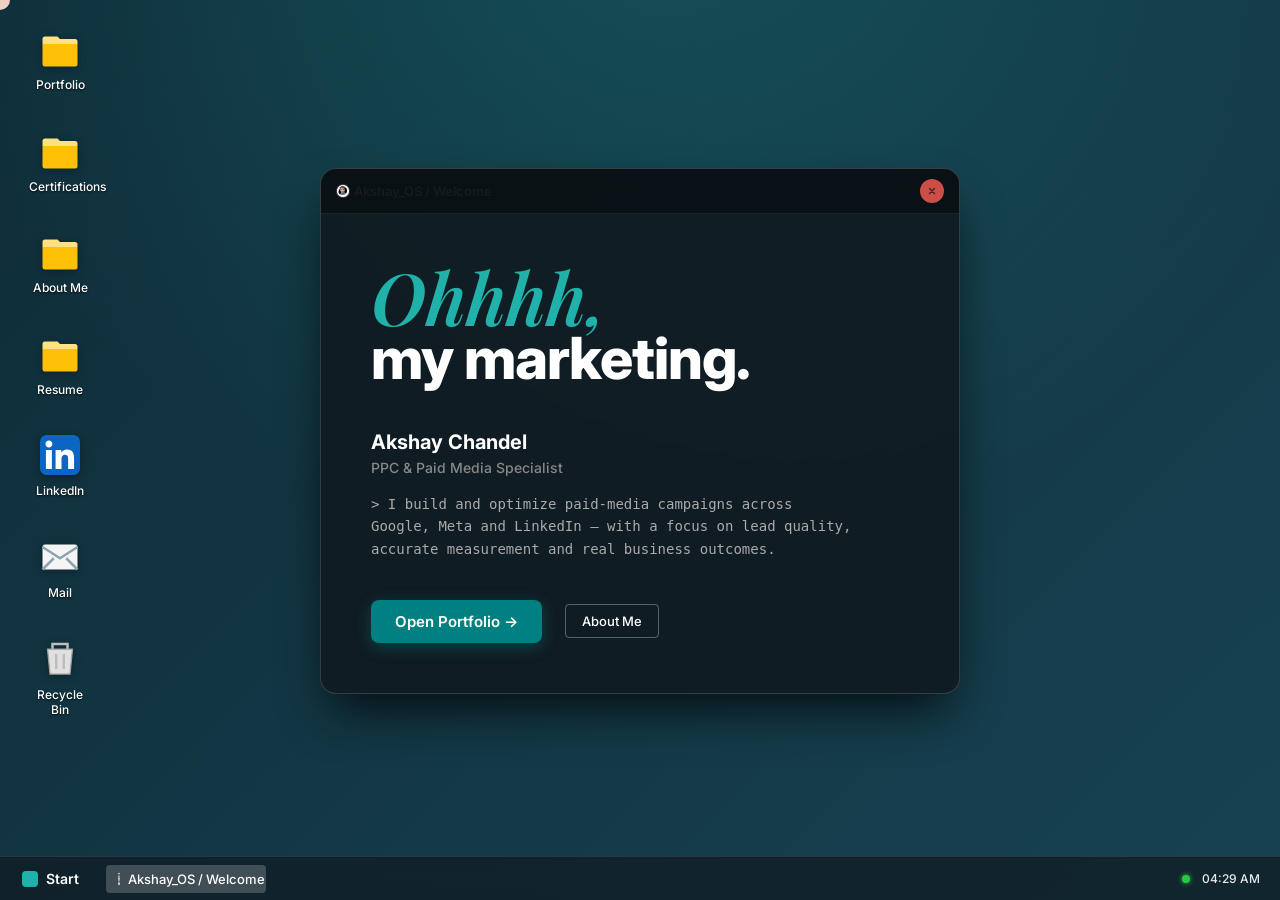
==== commit 30cf56a0: "Add Google Tag Manager scripts" ====
--- a/index.html
+++ b/index.html
@@ -1,12 +1,23 @@
 <!DOCTYPE html>
 <html lang="en">
 <head>
+<!-- Google Tag Manager -->
+<script>(function(w,d,s,l,i){w[l]=w[l]||[];w[l].push({'gtm.start':
+new Date().getTime(),event:'gtm.js'});var f=d.getElementsByTagName(s)[0],
+j=d.createElement(s),dl=l!='dataLayer'?'&l='+l:'';j.async=true;j.src=
+'https://www.googletagmanager.com/gtm.js?id='+i+dl;f.parentNode.insertBefore(j,f);
+})(window,document,'script','dataLayer','GTM-TD3QMK8W');</script>
+<!-- End Google Tag Manager -->
   <meta charset="UTF-8">
   <meta name="viewport" content="width=device-width, initial-scale=1.0">
   <title>Akshay Chandel OS — PPC & Paid Media Specialist</title>
   <link rel="stylesheet" href="style.css">
 </head>
 <body>
+<!-- Google Tag Manager (noscript) -->
+<noscript><iframe src="https://www.googletagmanager.com/ns.html?id=GTM-TD3QMK8W"
+height="0" width="0" style="display:none;visibility:hidden"></iframe></noscript>
+<!-- End Google Tag Manager (noscript) -->
   <!-- Custom dynamic cursor -->
   <div id="custom-cursor"></div>
   
